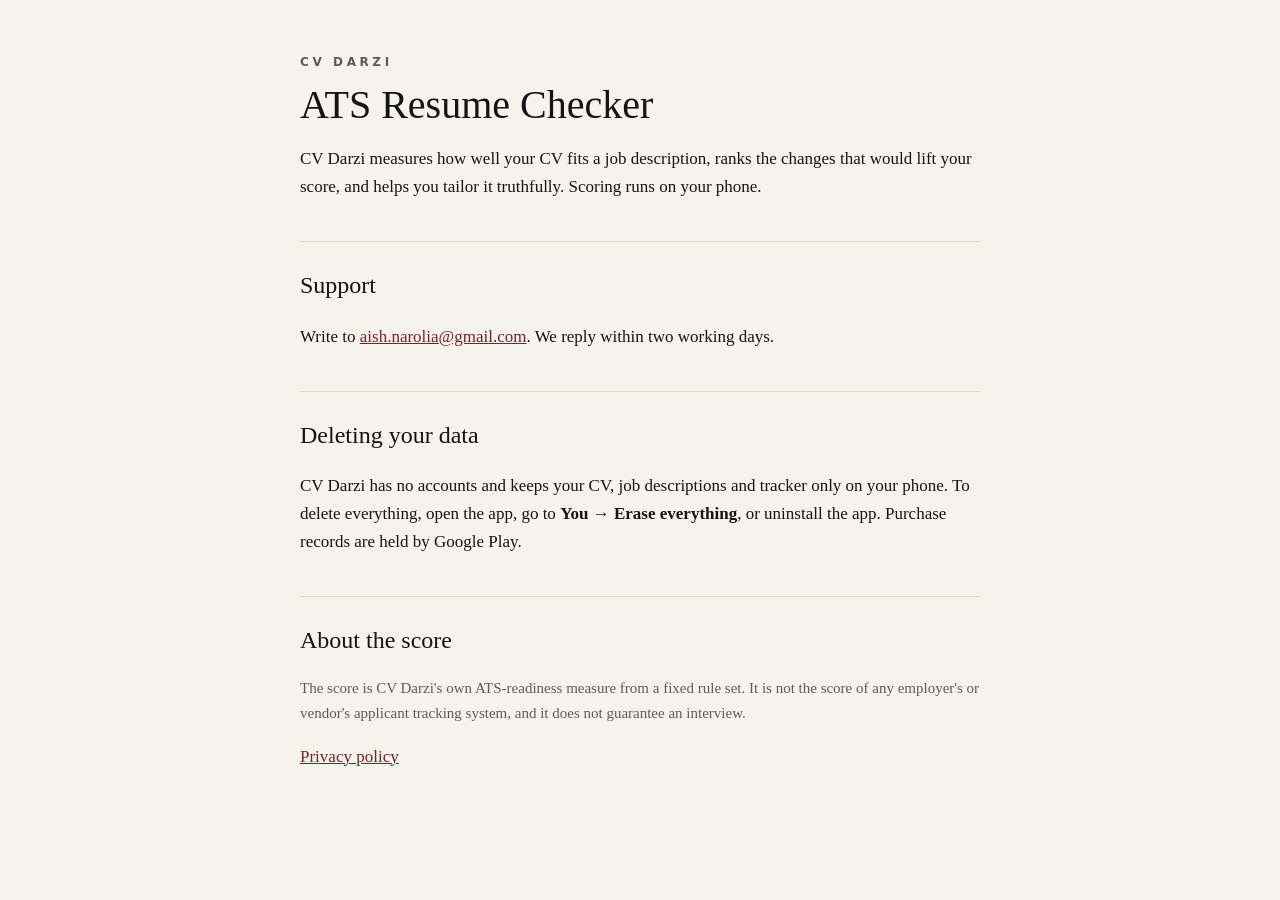
==== cvdarzi/index.html @ 5846fd36 "Developer site: CV Darzi privacy policy, support page, app-ads.txt Co-Authored-By: Claude Opus 5.5 <" ====
<!doctype html><html lang="en"><meta charset="utf-8"><meta name="viewport" content="width=device-width,initial-scale=1">
<title>CV Darzi · Support</title><link rel="stylesheet" href="/style.css">
<main><div class="cap">CV Darzi</div><h1>ATS Resume Checker</h1>
<p>CV Darzi measures how well your CV fits a job description, ranks the changes that would lift your score, and helps you tailor it truthfully. Scoring runs on your phone.</p>
<h2>Support</h2><p>Write to <a href="mailto:aish.narolia@gmail.com">aish.narolia@gmail.com</a>. We reply within two working days.</p>
<h2>Deleting your data</h2><p>CV Darzi has no accounts and keeps your CV, job descriptions and tracker only on your phone. To delete everything, open the app, go to <b>You → Erase everything</b>, or uninstall the app. Purchase records are held by Google Play.</p>
<h2>About the score</h2><p class="muted">The score is CV Darzi's own ATS-readiness measure from a fixed rule set. It is not the score of any employer's or vendor's applicant tracking system, and it does not guarantee an interview.</p>
<p><a href="/cvdarzi/privacy.html">Privacy policy</a></p></main></html>
---- style.css ----
:root{--bg:#F6F3ED;--ink:#141414;--muted:#5E5A54;--line:#DDD6CA;--accent:#7A1F2B}
@media (prefers-color-scheme:dark){:root{--bg:#0B1220;--ink:#F3EEE4;--muted:#A3ACBD;--line:#26324A;--accent:#D4B27A}}
*{box-sizing:border-box}body{margin:0;background:var(--bg);color:var(--ink);font:17px/1.65 Georgia,'Times New Roman',serif}
main{max-width:720px;margin:0 auto;padding:56px 20px 80px}
.cap{font:600 12px/1 system-ui,sans-serif;letter-spacing:.3em;text-transform:uppercase;color:var(--muted)}
h1{font-weight:400;font-size:40px;line-height:1.15;margin:14px 0 8px}h2{font-weight:400;font-size:24px;margin:40px 0 8px;padding-top:24px;border-top:1px solid var(--line)}
p,li{color:var(--ink)}.muted{color:var(--muted);font-size:15px}a{color:var(--accent)}ul{padding-left:20px}
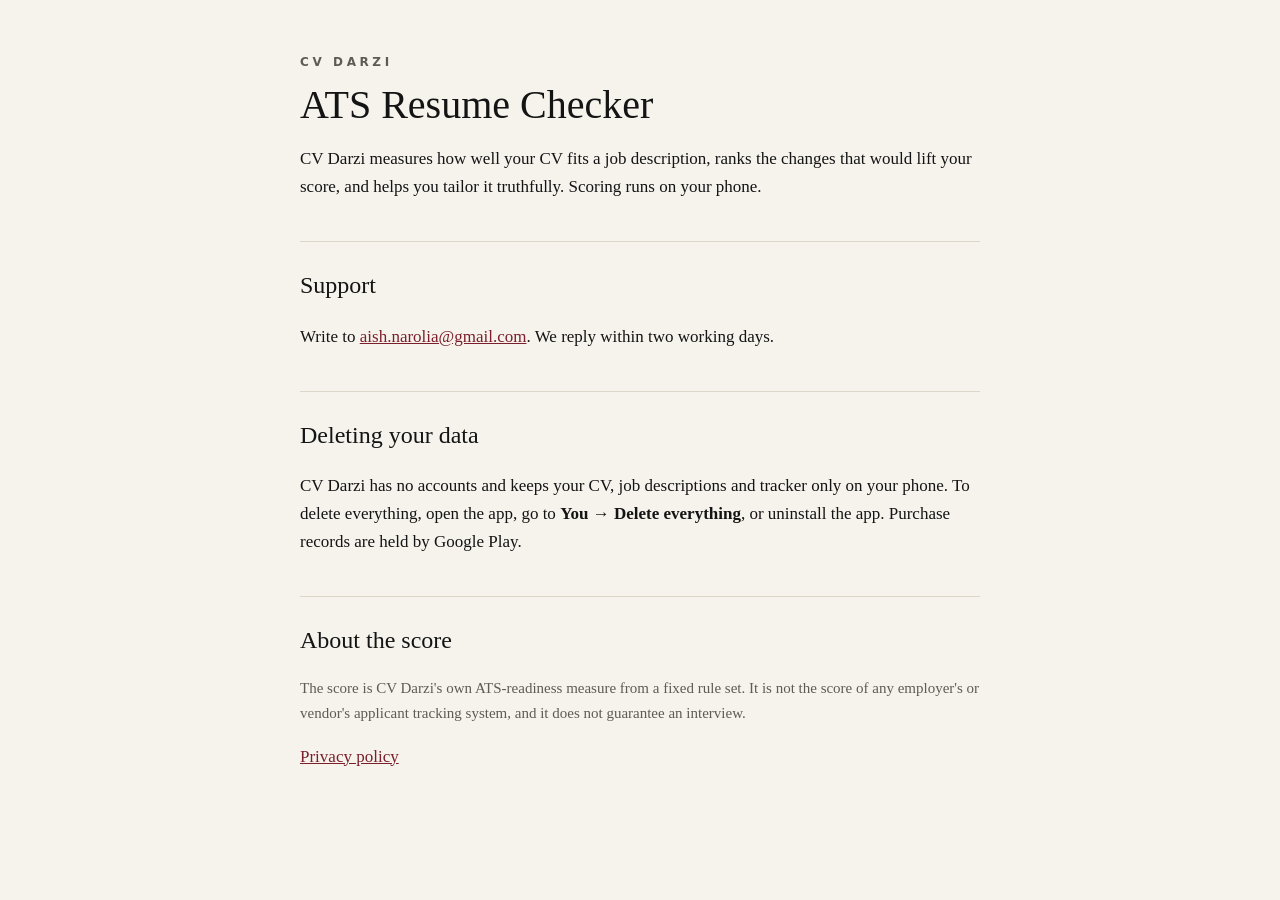
==== commit c152fafa: "Match in-app label Co-Authored-By: Claude Opus 5.5 <noreply@anthropic.com> Claude-Session: https://c" ====
--- a/cvdarzi/index.html
+++ b/cvdarzi/index.html
@@ -3,6 +3,6 @@
 <main><div class="cap">CV Darzi</div><h1>ATS Resume Checker</h1>
 <p>CV Darzi measures how well your CV fits a job description, ranks the changes that would lift your score, and helps you tailor it truthfully. Scoring runs on your phone.</p>
 <h2>Support</h2><p>Write to <a href="mailto:aish.narolia@gmail.com">aish.narolia@gmail.com</a>. We reply within two working days.</p>
-<h2>Deleting your data</h2><p>CV Darzi has no accounts and keeps your CV, job descriptions and tracker only on your phone. To delete everything, open the app, go to <b>You → Erase everything</b>, or uninstall the app. Purchase records are held by Google Play.</p>
+<h2>Deleting your data</h2><p>CV Darzi has no accounts and keeps your CV, job descriptions and tracker only on your phone. To delete everything, open the app, go to <b>You → Delete everything</b>, or uninstall the app. Purchase records are held by Google Play.</p>
 <h2>About the score</h2><p class="muted">The score is CV Darzi's own ATS-readiness measure from a fixed rule set. It is not the score of any employer's or vendor's applicant tracking system, and it does not guarantee an interview.</p>
 <p><a href="/cvdarzi/privacy.html">Privacy policy</a></p></main></html>
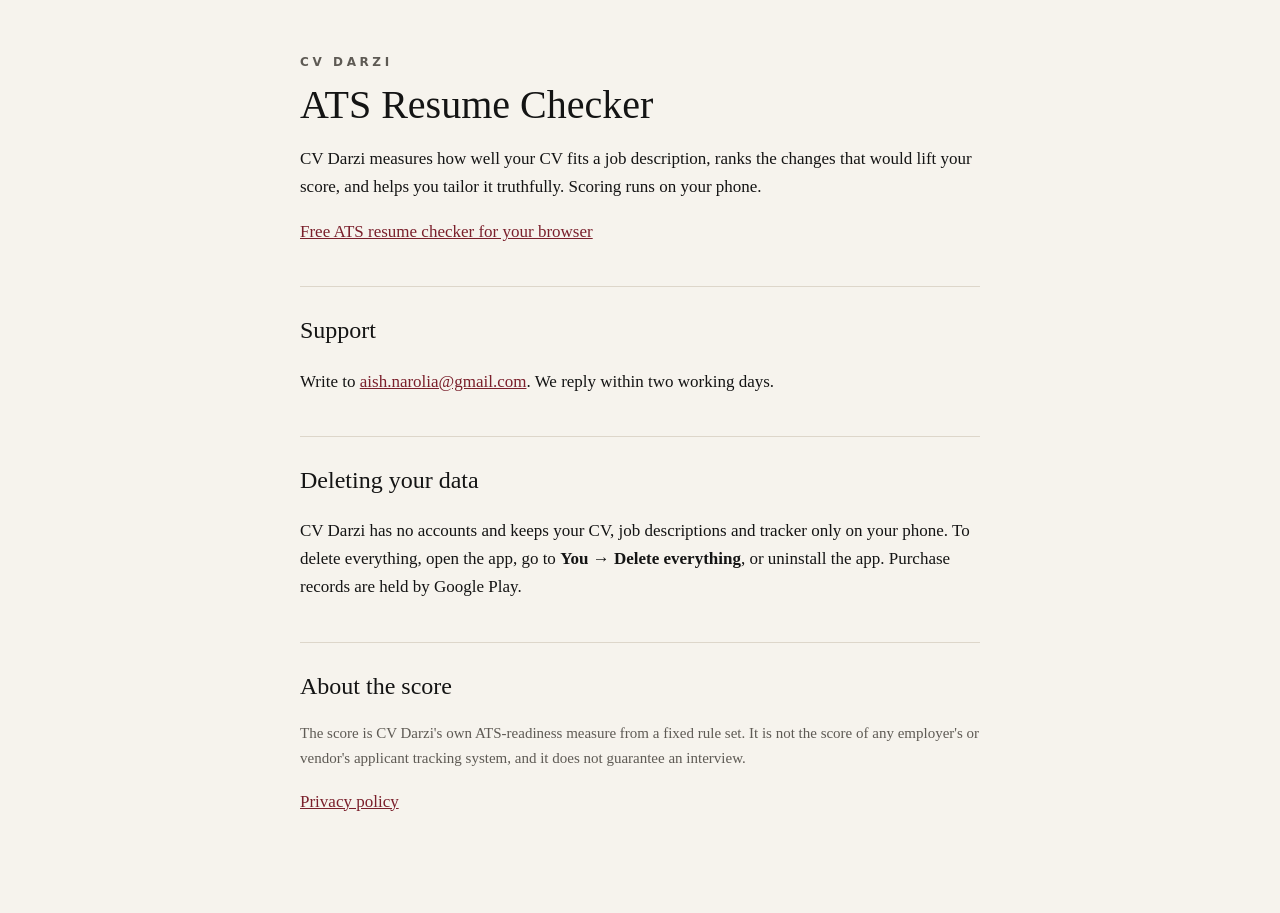
==== commit 48fc0689: "Free web ATS resume checker (runs in the browser), sitemap and robots Co-Authored-By: Claude Sonnet " ====
--- a/cvdarzi/index.html
+++ b/cvdarzi/index.html
@@ -2,6 +2,7 @@
 <title>CV Darzi · Support</title><link rel="stylesheet" href="/style.css">
 <main><div class="cap">CV Darzi</div><h1>ATS Resume Checker</h1>
 <p>CV Darzi measures how well your CV fits a job description, ranks the changes that would lift your score, and helps you tailor it truthfully. Scoring runs on your phone.</p>
+<p><a href="/cvdarzi/ats-checker/">Free ATS resume checker for your browser</a></p>
 <h2>Support</h2><p>Write to <a href="mailto:aish.narolia@gmail.com">aish.narolia@gmail.com</a>. We reply within two working days.</p>
 <h2>Deleting your data</h2><p>CV Darzi has no accounts and keeps your CV, job descriptions and tracker only on your phone. To delete everything, open the app, go to <b>You → Delete everything</b>, or uninstall the app. Purchase records are held by Google Play.</p>
 <h2>About the score</h2><p class="muted">The score is CV Darzi's own ATS-readiness measure from a fixed rule set. It is not the score of any employer's or vendor's applicant tracking system, and it does not guarantee an interview.</p>
